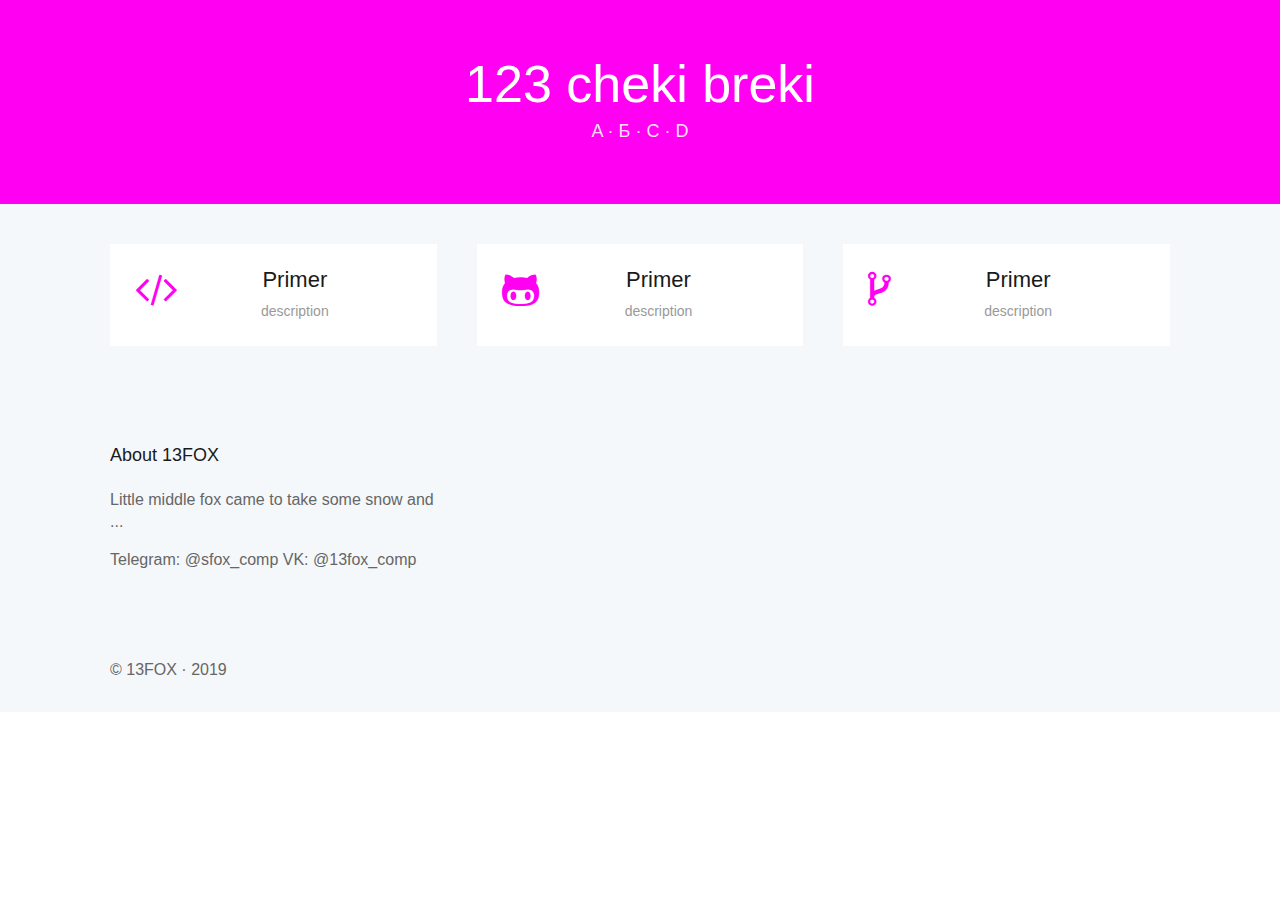
==== index.htm @ 1ade0a72 "Add files via upload" ====
﻿<!DOCTYPE html>
<html lang="ru-RU">

<head>
    <meta http-equiv="X-UA-Compatible" content="IE=edge">
    <meta charset="UTF-8">
    <meta name="viewport" content="width=device-width, initial-scale=1">
    <meta name="referrer" content="origin">
    <link rel="profile" href="https://gmpg.org/xfn/11">
    <title>Титл</title>
    <meta name="description" content="Описание вашей страницы">
    <link rel="canonical" href="index.htm">
    <link rel='stylesheet' id='ht-theme-style-css' href='wp-content\css\style.css' type='text/css' media='all'>
    <style id='ht-theme-style-inline-css' type='text/css'>
        a,
        a:visited,
        .bbp-author-name {
            color: #32a3cb;
        }

        a:hover {
            color: #32a3cb;
        }

        #site-header {
            background: #ff00f2;
        }

        @media screen and (max-width: 768px) {
            #nav-primary-menu {
                background: #ff00f2;
            }
        }

        #site-header,
        #site-header a,
        #site-header a:visited,
        #site-header a:hover {
            color: #ffffff;
        }

        #page-header {
            background: #ff00f2;
        }

        #page-header,
        #page-header a,
        #page-header a:visited,
        #page-header a:hover,
        #page-header #page-header-title {
            color: #ffffff;
        }

        #page-header #page-header-tagline {
            color: rgba(255, 255, 255, 0.9);
        }

        #ht-site-container.ht-layout-boxed {
            max-width: 1200px;
            box-shadow: 0 0 55px rgba(0, 0, 0, 0.15);
        }

        #homepage-features .hf-block i {
            color: #ff00f2;
        }
    </style>
    <style>
            img.lazyload,
            img.lazyloading {
                background-color: rgba(0, 0, 0, 0);
                opacity: 0.001;
            }
    
            img.lazyload,
            img.lazyloaded {
                opacity: 1;
                -webkit-transition: opacity 300ms;
                -moz-transition: opacity 300ms;
                -ms-transition: opacity 300ms;
                -o-transition: opacity 300ms;
                transition: opacity 300ms;
            }
    
            iframe.lazyload,
            iframe.lazyloading {
                display: block;
                background-color: rgba(0, 0, 0, 0);
            }
        </style>
    <link rel='stylesheet' id='ht-kb-css' href='wp-content\css\ht-kb.css' type='text/css' media='all'>
    <link rel='stylesheet' id='font-awesome-css'
        href='wp-content\inc\ht-core\libraries\font-awesome\css\font-awesome.min.css' type='text/css' media='all'>
    <style>
        .pseudo-clearfy-link {
            color: #008acf;
            cursor: pointer;
        }

        .pseudo-clearfy-link:hover {
            text-decoration: none;
        }
    </style>
</head>
<body class="home page-template page-template-page-home page-template-page-home-php page page-id-444 unknown"
    itemtype="https://schema.org/WebPage" itemscope="itemscope">
    <div id="ht-site-container" class="clearfix ht-layout-fullwidth">
        <!-- Enter of page -->
        <section id="page-header" class="clearfix ph-align-center ph-large">
            <div class="ht-container">
                <h2 id="page-header-title">123 cheki breki</h2>
                <h3 id="page-header-tagline">A &middot; Б &middot; C &middot; D</h3>
            </div>
        </section>
        <!-- menu -->
        <section id="homepage-features" class="clearfix">
            <div class="ht-container">
                <div class="ht-grid ht-grid-gutter-20">
                    <div class="ht-grid-col ht-grid-4">
                        <a href="primer.html">
                            <div class="hf-block hf-kb-block">
                                <i class="fa fa-code"></i>
                                <h4>Primer</h4>
                                <h5>description</h5>
                            </div>
                        </a>
                    </div>
                    <div class="ht-grid-col ht-grid-4">
                        <a href="primer1.html">
                            <div class="hf-block hf-kb-block">
                                <i class="fa fa-github-alt"></i>
                                <h4>Primer</h4>
                                <h5>description</h5>
                            </div>
                        </a>
                    </div>
                    <div class="ht-grid-col ht-grid-4">
                        <a href="primer2.html">
                            <div class="hf-block hf-kb-block">
                                <i class="fa fa-code-fork"></i>
                                <h4>Primer</h4>
                                <h5>description</h5>
                            </div>
                        </a>
                    </div>
        </section>
        <!-- End of page -->
        <section id="site-footer-widgets">
            <div class="ht-container">
                <div class="ht-grid ht-grid-gutter-20">
                    <section id="text-2" class="widget widget_text ht-grid-col ht-grid-4">
                        <h4 class="widget-title">About 13FOX</h4>
                        <div class="textwidget">
                            <p>Little middle fox came to take some snow and ...</p>
                            <p> Telegram: @sfox_comp VK: @13fox_comp</p>
                        </div>
                    </section>
                </div>
            </div>
        </section>
        <footer id="site-footer" class="clearfix" itemtype="http://schema.org/WPFooter" itemscope="itemscope">
            <div class="ht-container">
                <div class="alignleft">&copy; 13FOX &middot; 2019</div>
            </div>
        </footer>
</body>
</html>
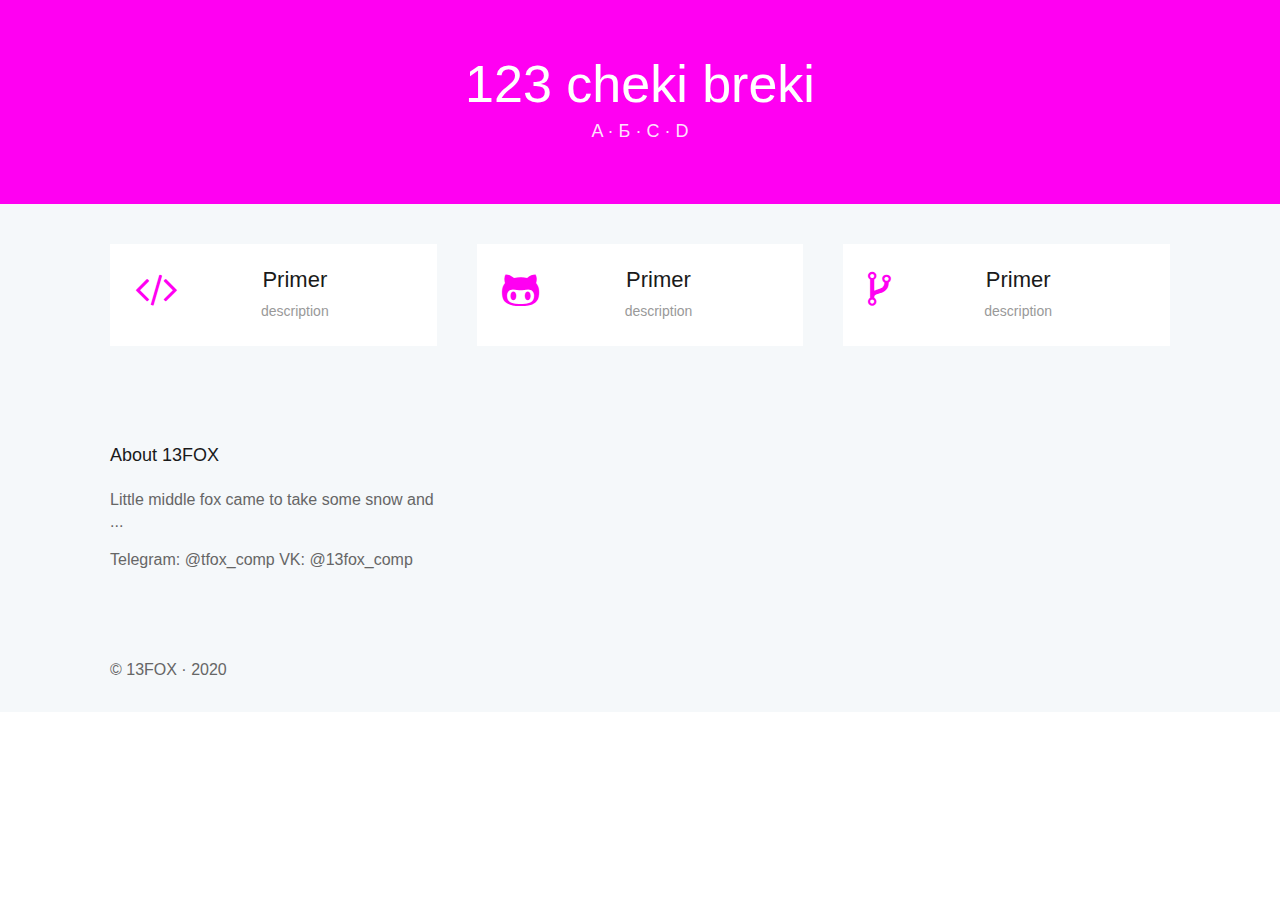
==== commit 8804e247: "Better view" ====
--- a/index.htm
+++ b/index.htm
@@ -7,10 +7,10 @@
     <meta name="viewport" content="width=device-width, initial-scale=1">
     <meta name="referrer" content="origin">
     <link rel="profile" href="https://gmpg.org/xfn/11">
-    <title>Титл</title>
-    <meta name="description" content="Описание вашей страницы">
+    <title>Pretty cool</title>
+    <meta name="description" content="Urs desc">
     <link rel="canonical" href="index.htm">
-    <link rel='stylesheet' id='ht-theme-style-css' href='wp-content\css\style.css' type='text/css' media='all'>
+    <link rel='stylesheet' id='ht-theme-style-css' href='style\css\style.css' type='text/css' media='all'>
     <style id='ht-theme-style-inline-css' type='text/css'>
         a,
         a:visited,
@@ -87,9 +87,9 @@
                 background-color: rgba(0, 0, 0, 0);
             }
         </style>
-    <link rel='stylesheet' id='ht-kb-css' href='wp-content\css\ht-kb.css' type='text/css' media='all'>
+    <link rel='stylesheet' id='ht-kb-css' href='style\css\ht-kb.css' type='text/css' media='all'>
     <link rel='stylesheet' id='font-awesome-css'
-        href='wp-content\inc\ht-core\libraries\font-awesome\css\font-awesome.min.css' type='text/css' media='all'>
+        href='style\inc\ht-core\libraries\font-awesome\css\font-awesome.min.css' type='text/css' media='all'>
     <style>
         .pseudo-clearfy-link {
             color: #008acf;
@@ -102,7 +102,7 @@
     </style>
 </head>
 <body class="home page-template page-template-page-home page-template-page-home-php page page-id-444 unknown"
-    itemtype="https://schema.org/WebPage" itemscope="itemscope">
+      itemtype="https://schema.org/WebPage" itemscope="itemscope">
     <div id="ht-site-container" class="clearfix ht-layout-fullwidth">
         <!-- Enter of page -->
         <section id="page-header" class="clearfix ph-align-center ph-large">
@@ -142,6 +142,8 @@
                             </div>
                         </a>
                     </div>
+                </div>
+            </div>
         </section>
         <!-- End of page -->
         <section id="site-footer-widgets">
@@ -151,16 +153,17 @@
                         <h4 class="widget-title">About 13FOX</h4>
                         <div class="textwidget">
                             <p>Little middle fox came to take some snow and ...</p>
-                            <p> Telegram: @sfox_comp VK: @13fox_comp</p>
+                            <p> Telegram: @tfox_comp VK: @13fox_comp</p>
                         </div>
                     </section>
                 </div>
             </div>
         </section>
-        <footer id="site-footer" class="clearfix" itemtype="http://schema.org/WPFooter" itemscope="itemscope">
-            <div class="ht-container">
-                <div class="alignleft">&copy; 13FOX &middot; 2019</div>
-            </div>
-        </footer>
+    </div>
+    <footer id="site-footer" class="clearfix" itemtype="http://schema.org/WPFooter" itemscope="itemscope">
+        <div class="ht-container">
+            <div class="alignleft">&copy; 13FOX &middot; 2020</div>
+        </div>
+    </footer>
 </body>
 </html>